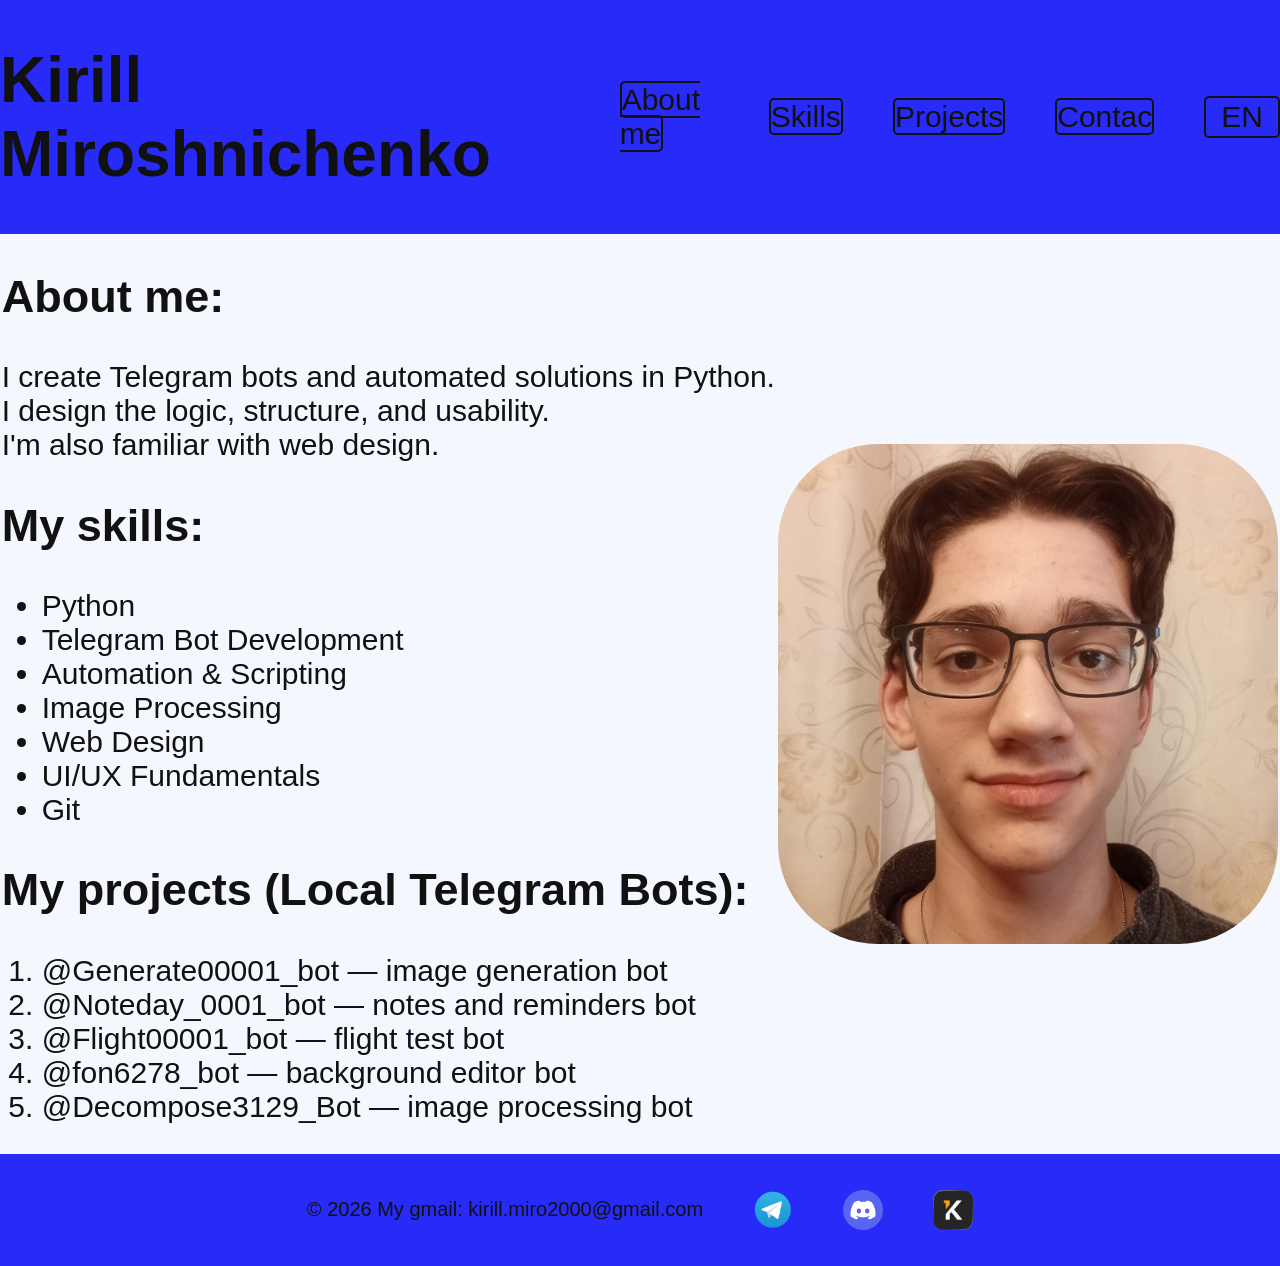
==== index.html @ a0fd9b2f "First commit" ====
<!DOCTYPE html>
<html lang="en">

<!-- HEAD -->
<head>
    <meta charset="UTF-8">
    <meta name="viewport" content="width=device-width, initial-scale=1.0">
    <title>Portfolio</title>
    <link rel="stylesheet" href="style.css">
</head>

<body>

<!-- HEADER -->
    <header>
        <h1>Kirill Miroshnichenko</h1>
        <nav>
            <ul>
                <li><a href="#about">About me</a></li>
                <li><a href="#skills">Skills</a></li>
                <li><a href="#projects">Projects</a></li>
                <li><a href="#contact">Contac</a></li>

                <!-- Языковая кнопка -->
                <li class="lang_menu">
                    <a id="lang_botton">EN</a>
                    <ul class="lang_dropdown">
                        <li><a id="lang_botton" href="ru.html">RU</a></li>
                        <li><a id="lang_botton" href="et.html">ET</a></li>
                    </ul>
                </li>
            </ul>
        </nav>
    </header>

<!-- MAIN -->
    <main>
    <article class="content">
        <article class="text_content">
            <section id="about">
                <h2>About me:</h2>
                <p>
                I create Telegram bots and automated solutions in Python.<br>
                I design the logic, structure, and usability.<br>
                I'm also familiar with web design.
                </p >
            </section>
            <section id="skills">
                <h2>My skills:</h2>
                <ul>
                    <li>Python</li>
                    <li>Telegram Bot Development</li>
                    <li>Automation & Scripting</li>
                    <li>Image Processing</li>
                    <li>Web Design</li>
                    <li>UI/UX Fundamentals</li>
                    <li>Git</li>
                </ul>
            </section>
            <section id="projects">
                <h2>My projects (Local Telegram Bots):</h2>
                <ol>
                    <li>
                        <a href="https://t.me/Generate00001_bot" target="_blank">@Generate00001_bot</a>
                        — image generation bot
                    </li>
                    <li>
                        <a href="https://t.me/Noteday_0001_bot" target="_blank">@Noteday_0001_bot</a>
                        — notes and reminders bot
                    </li>
                    <li>
                        <a href="https://t.me/Flight00001_bot" target="_blank">@Flight00001_bot</a>
                        — flight test bot
                    </li>
                    <li>
                        <a href="https://t.me/fon6278_bot" target="_blank">@fon6278_bot</a>
                        — background editor bot
                    </li>
                    <li>
                        <a href="https://t.me/Decompose3129_Bot" target="_blank">@Decompose3129_Bot</a>
                        — image processing bot
                    </li>
                </ol>
            </section>
        </article>
        <img class="profile_img" src="images/My_foto.png" alt="Profile photo: A square, blue background with less-than—slash—greater-than signs, underlined with two lines.">
    </article>
    </main>

<!-- FOOTER -->
<footer>
    <p id="contact">© 2026 My gmail: kirill.miro2000@gmail.com</p>
    <ul>
        <li>
            <a href="https://t.me/kirillmiro2000" target="_blank">
                <img src="images/Telegram_Messenger.png" width="40" alt="Telegram_Messenger foto">
            </a>
        </li>
        <li>
            <a href="https://discord.gg/gztjpwzr" target="_blank">
                <img src="images/Discord_Messender.png" width="40" alt="Discord_Messender foto">
            </a>
        </li>
        <li>
            <a href="https://kwork.ru/user/kirillmiro2000">
                <img src="images/Kwork_foto_1.png" width="40" alt="Kwork platforme foto">
            </a>
        </li>
    </ul>
</footer>

</body>
</html>
---- style.css ----
body {
    font-family: Arial, sans-serif;
    margin: 0;
    padding: 0;
    background: #F5F7FF;
    color: #111111;
}

/* HEADER */

header {
    display: flex;
    justify-content: space-around;
    align-items: center;
    background-color: #282BF8;
}

h1{
    font-size: 64px;
    color: #111111;
}

nav ul {
    display: flex;
    align-items: center;
    gap: 50px;
    font-size: 30px;
    list-style: none;
    padding: 0;
}

nav a:not(#lang_botton){
    text-decoration: none;
    border: 2px solid #111111;
    border-radius: 5px;
    color: #111111;
    transition: color 0.3s ease, border-color 0.3s ease;
}

nav a:hover:not(#lang_botton) {
    color: #5A6BFF;
    border-color: #5A6BFF;
}

/* MAIN */

.content {
    display: flex;
    justify-content: space-around;
    align-items: center;
}

.text_content{
    font-size: 30px;
    color: #111111;
}

.profile_img {
    width: 500px;
    border-radius: 100px;
}

ol a {
    text-decoration: none;
    color: #111111;
    transition: color 0.3s ease;
}

ol a:hover {
    color: #5A6BFF;
}

/* FOOTER */

footer {
    display: flex;
    justify-content: center;
    align-items: center;
    color: #111111;
    background: #282BF8;
    gap: 50px;
}

footer p {
    font-size: 20px;
}


footer ul {
    display: flex;
    justify-content: center;
    gap: 50px;
    font-size: 36px;
    list-style: none;
    padding: 0;
}

footer a {
    display: flex;
    align-items: center;
    gap: 10px;
}

/* LANGUAGE MENU */

.lang_menu {
    display: flex;
    justify-content: center;
    position: relative;
    border: 2px solid #111111;
    border-radius: 5px;
    padding: 2px 15px;
}

.lang_dropdown {
    display: none;
    position: absolute;
    list-style: none;
    top: 100%;
    z-index: 1000;

}

.lang_dropdown li a {
    text-decoration: none;
    display: block;
    border: 2px solid #111111;
    border-radius: 5px;
    padding: 2px 15px;
    background: #F5F7FF;
    color: #111111;
    border-radius: 5;
}

.lang_dropdown li a:hover {
    background: #5A6BFF;
    color: white;
}

.lang_menu:hover .lang_dropdown {
    display: block;
}
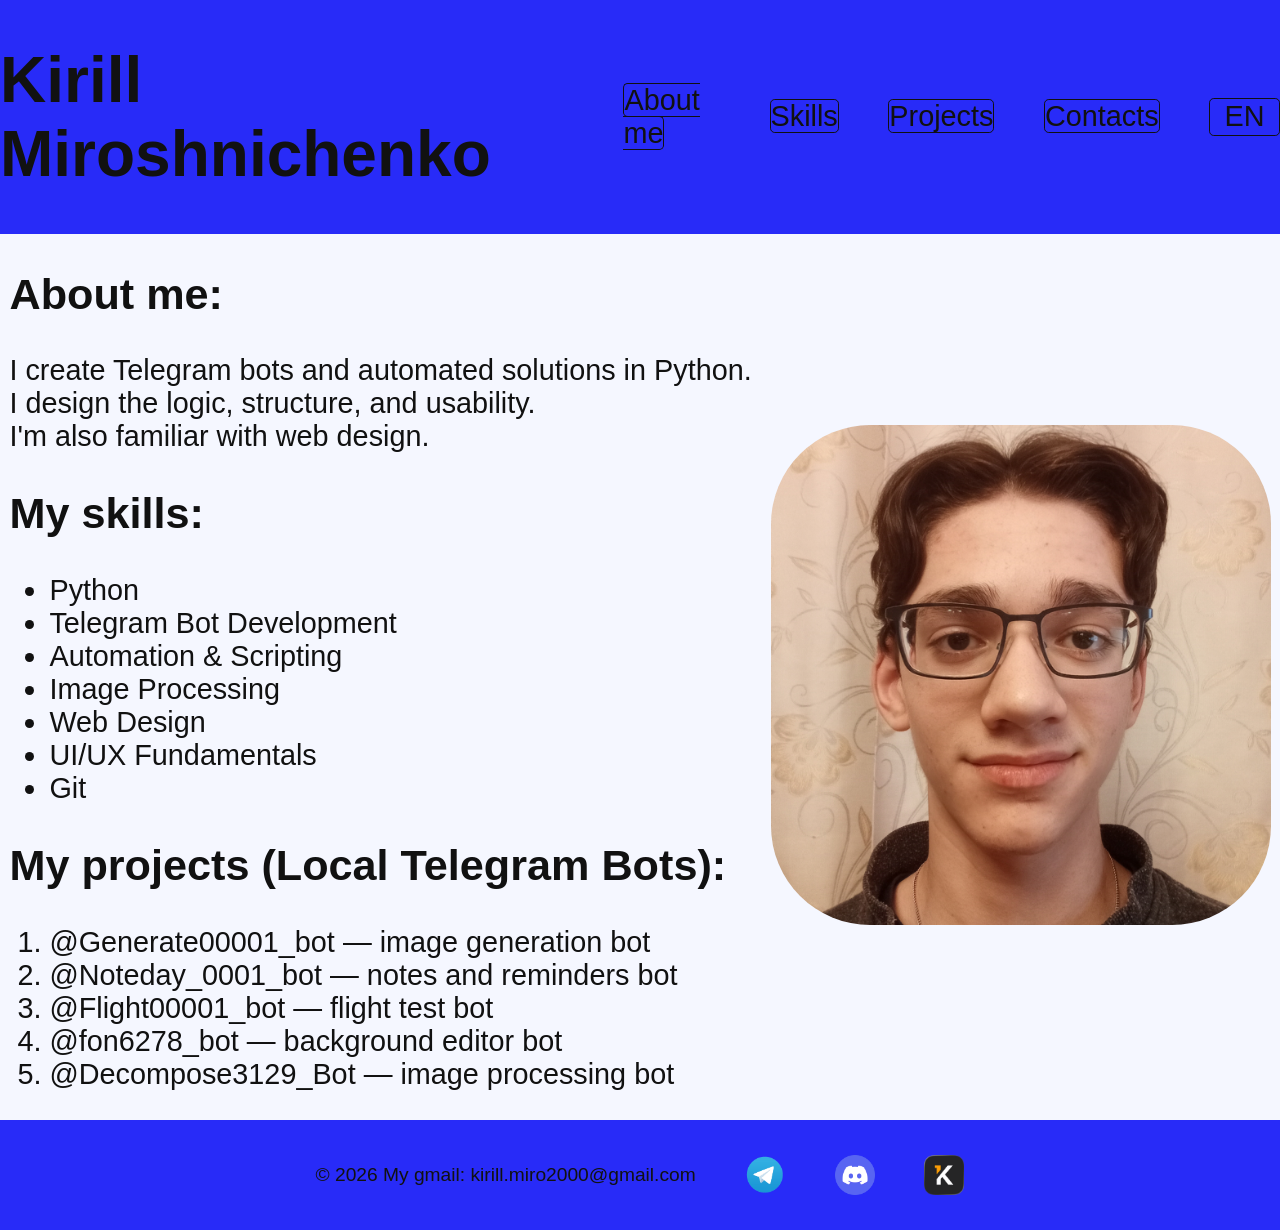
==== commit 6cd83f49: "Second commit" ====
--- a/index.html
+++ b/index.html
@@ -9,6 +9,7 @@
     <link rel="stylesheet" href="style.css">
 </head>
 
+<!-- BODY -->
 <body>
 
 <!-- HEADER -->
@@ -16,12 +17,13 @@
         <h1>Kirill Miroshnichenko</h1>
         <nav>
             <ul>
+            <!-- SECTION -->
                 <li><a href="#about">About me</a></li>
                 <li><a href="#skills">Skills</a></li>
                 <li><a href="#projects">Projects</a></li>
-                <li><a href="#contact">Contac</a></li>
+                <li><a href="#contact">Contacts</a></li>
 
-                <!-- Языковая кнопка -->
+            <!-- LANGUAGE_BOTTON -->
                 <li class="lang_menu">
                     <a id="lang_botton">EN</a>
                     <ul class="lang_dropdown">
@@ -35,79 +37,97 @@
 
 <!-- MAIN -->
     <main>
-    <article class="content">
-        <article class="text_content">
-            <section id="about">
-                <h2>About me:</h2>
-                <p>
-                I create Telegram bots and automated solutions in Python.<br>
-                I design the logic, structure, and usability.<br>
-                I'm also familiar with web design.
-                </p >
+        <section class="content">
+
+        <!-- TEXT -->
+            <section class="text_content">
+
+            <!-- ABOUT ME -->
+                <article id="about">
+                    <h2>About me:</h2>
+                    <p>
+                    I create Telegram bots and automated solutions in Python.<br>
+                    I design the logic, structure, and usability.<br>
+                    I'm also familiar with web design.
+                    </p >
+                </article>
+
+            <!-- MY SKILLS -->
+                <article id="skills">
+                    <h2>My skills:</h2>
+                    <ul>
+                        <li>Python</li>
+                        <li>Telegram Bot Development</li>
+                        <li>Automation & Scripting</li>
+                        <li>Image Processing</li>
+                        <li>Web Design</li>
+                        <li>UI/UX Fundamentals</li>
+                        <li>Git</li>
+                    </ul>
+                </article>
+
+            <!-- MY PROJECTS -->
+                <article id="projects">
+                    <h2>My projects (Local Telegram Bots):</h2>
+                    <ol>
+                        <li>
+                            <a href="https://t.me/Generate00001_bot" target="_blank">@Generate00001_bot</a>
+                            — image generation bot
+                        </li>
+                        <li>
+                            <a href="https://t.me/Noteday_0001_bot" target="_blank">@Noteday_0001_bot</a>
+                            — notes and reminders bot
+                        </li>
+                        <li>
+                            <a href="https://t.me/Flight00001_bot" target="_blank">@Flight00001_bot</a>
+                            — flight test bot
+                        </li>
+                        <li>
+                            <a href="https://t.me/fon6278_bot" target="_blank">@fon6278_bot</a>
+                            — background editor bot
+                        </li>
+                        <li>
+                            <a href="https://t.me/Decompose3129_Bot" target="_blank">@Decompose3129_Bot</a>
+                            — image processing bot
+                        </li>
+                    </ol>
+                </article>
             </section>
-            <section id="skills">
-                <h2>My skills:</h2>
-                <ul>
-                    <li>Python</li>
-                    <li>Telegram Bot Development</li>
-                    <li>Automation & Scripting</li>
-                    <li>Image Processing</li>
-                    <li>Web Design</li>
-                    <li>UI/UX Fundamentals</li>
-                    <li>Git</li>
-                </ul>
+
+        <!-- IMG -->
+            <section>
+                <img class="profile_img" src="images/My_foto.png" alt="My profile photo.">
             </section>
-            <section id="projects">
-                <h2>My projects (Local Telegram Bots):</h2>
-                <ol>
-                    <li>
-                        <a href="https://t.me/Generate00001_bot" target="_blank">@Generate00001_bot</a>
-                        — image generation bot
-                    </li>
-                    <li>
-                        <a href="https://t.me/Noteday_0001_bot" target="_blank">@Noteday_0001_bot</a>
-                        — notes and reminders bot
-                    </li>
-                    <li>
-                        <a href="https://t.me/Flight00001_bot" target="_blank">@Flight00001_bot</a>
-                        — flight test bot
-                    </li>
-                    <li>
-                        <a href="https://t.me/fon6278_bot" target="_blank">@fon6278_bot</a>
-                        — background editor bot
-                    </li>
-                    <li>
-                        <a href="https://t.me/Decompose3129_Bot" target="_blank">@Decompose3129_Bot</a>
-                        — image processing bot
-                    </li>
-                </ol>
-            </section>
-        </article>
-        <img class="profile_img" src="images/My_foto.png" alt="Profile photo: A square, blue background with less-than—slash—greater-than signs, underlined with two lines.">
-    </article>
+        </section>
     </main>
 
 <!-- FOOTER -->
-<footer>
-    <p id="contact">© 2026 My gmail: kirill.miro2000@gmail.com</p>
-    <ul>
-        <li>
-            <a href="https://t.me/kirillmiro2000" target="_blank">
-                <img src="images/Telegram_Messenger.png" width="40" alt="Telegram_Messenger foto">
-            </a>
-        </li>
-        <li>
-            <a href="https://discord.gg/gztjpwzr" target="_blank">
-                <img src="images/Discord_Messender.png" width="40" alt="Discord_Messender foto">
-            </a>
-        </li>
-        <li>
-            <a href="https://kwork.ru/user/kirillmiro2000">
-                <img src="images/Kwork_foto_1.png" width="40" alt="Kwork platforme foto">
-            </a>
-        </li>
-    </ul>
-</footer>
+    <footer>
+        <p id="contact">© 2026 My gmail: kirill.miro2000@gmail.com</p>
+        <ul>
+
+        <!-- TELEGRAM -->
+            <li>
+                <a href="https://t.me/kirillmiro2000" target="_blank">
+                    <img src="images/Telegram_Messenger.png" width="40" alt="Telegram_Messenger foto">
+                </a>
+            </li>
+
+        <!-- DISCORD -->
+            <li>
+                <a href="https://discord.gg/gztjpwzr" target="_blank">
+                    <img src="images/Discord_Messender.png" width="40" alt="Discord_Messender foto">
+                </a>
+            </li>
+
+        <!-- KWORK -->
+            <li>
+                <a href="https://kwork.ru/user/kirillmiro2000">
+                    <img src="images/Kwork_foto_1.png" width="40" alt="Kwork platforme foto">
+                </a>
+            </li>
+        </ul>
+    </footer>
 
 </body>
 </html>
--- a/style.css
+++ b/style.css
@@ -15,24 +15,24 @@
     background-color: #282BF8;
 }
 
-h1{
-    font-size: 64px;
+header h1{
+    font-size: 4rem;
     color: #111111;
 }
 
 nav ul {
     display: flex;
     align-items: center;
-    gap: 50px;
-    font-size: 30px;
+    gap: 3.1rem;
+    font-size: 1.8rem;
     list-style: none;
     padding: 0;
 }
 
-nav a:not(#lang_botton){
+nav a:not(#lang_botton) {
     text-decoration: none;
-    border: 2px solid #111111;
-    border-radius: 5px;
+    border: 0.1rem solid #111111;
+    border-radius: 0.3rem;
     color: #111111;
     transition: color 0.3s ease, border-color 0.3s ease;
 }
@@ -51,13 +51,13 @@
 }
 
 .text_content{
-    font-size: 30px;
+    font-size: 1.8rem;
     color: #111111;
 }
 
 .profile_img {
-    width: 500px;
-    border-radius: 100px;
+    max-width: 500px;
+    border-radius: 6.2rem;
 }
 
 ol a {
@@ -78,19 +78,18 @@
     align-items: center;
     color: #111111;
     background: #282BF8;
-    gap: 50px;
+    gap: 3.1rem;
 }
 
 footer p {
-    font-size: 20px;
+    font-size: 1.2rem;
 }
-
 
 footer ul {
     display: flex;
     justify-content: center;
-    gap: 50px;
-    font-size: 36px;
+    gap: 3.1rem;
+    font-size: 2.2rem;
     list-style: none;
     padding: 0;
 }
@@ -98,7 +97,7 @@
 footer a {
     display: flex;
     align-items: center;
-    gap: 10px;
+    gap: 0.6rem;
 }
 
 /* LANGUAGE MENU */
@@ -107,9 +106,9 @@
     display: flex;
     justify-content: center;
     position: relative;
-    border: 2px solid #111111;
-    border-radius: 5px;
-    padding: 2px 15px;
+    border: 0.1rem solid #111111;
+    border-radius: 0.3rem;
+    padding: 0.1rem 0.9rem;
 }
 
 .lang_dropdown {
@@ -124,12 +123,12 @@
 .lang_dropdown li a {
     text-decoration: none;
     display: block;
-    border: 2px solid #111111;
-    border-radius: 5px;
-    padding: 2px 15px;
+    border: 0.1rem solid #111111;
+    border-radius: 0.3rem;
+    padding: 0.1rem 0.9rem;
     background: #F5F7FF;
     color: #111111;
-    border-radius: 5;
+    transition: color 0.3s ease, background-color 0.3s ease;
 }
 
 .lang_dropdown li a:hover {
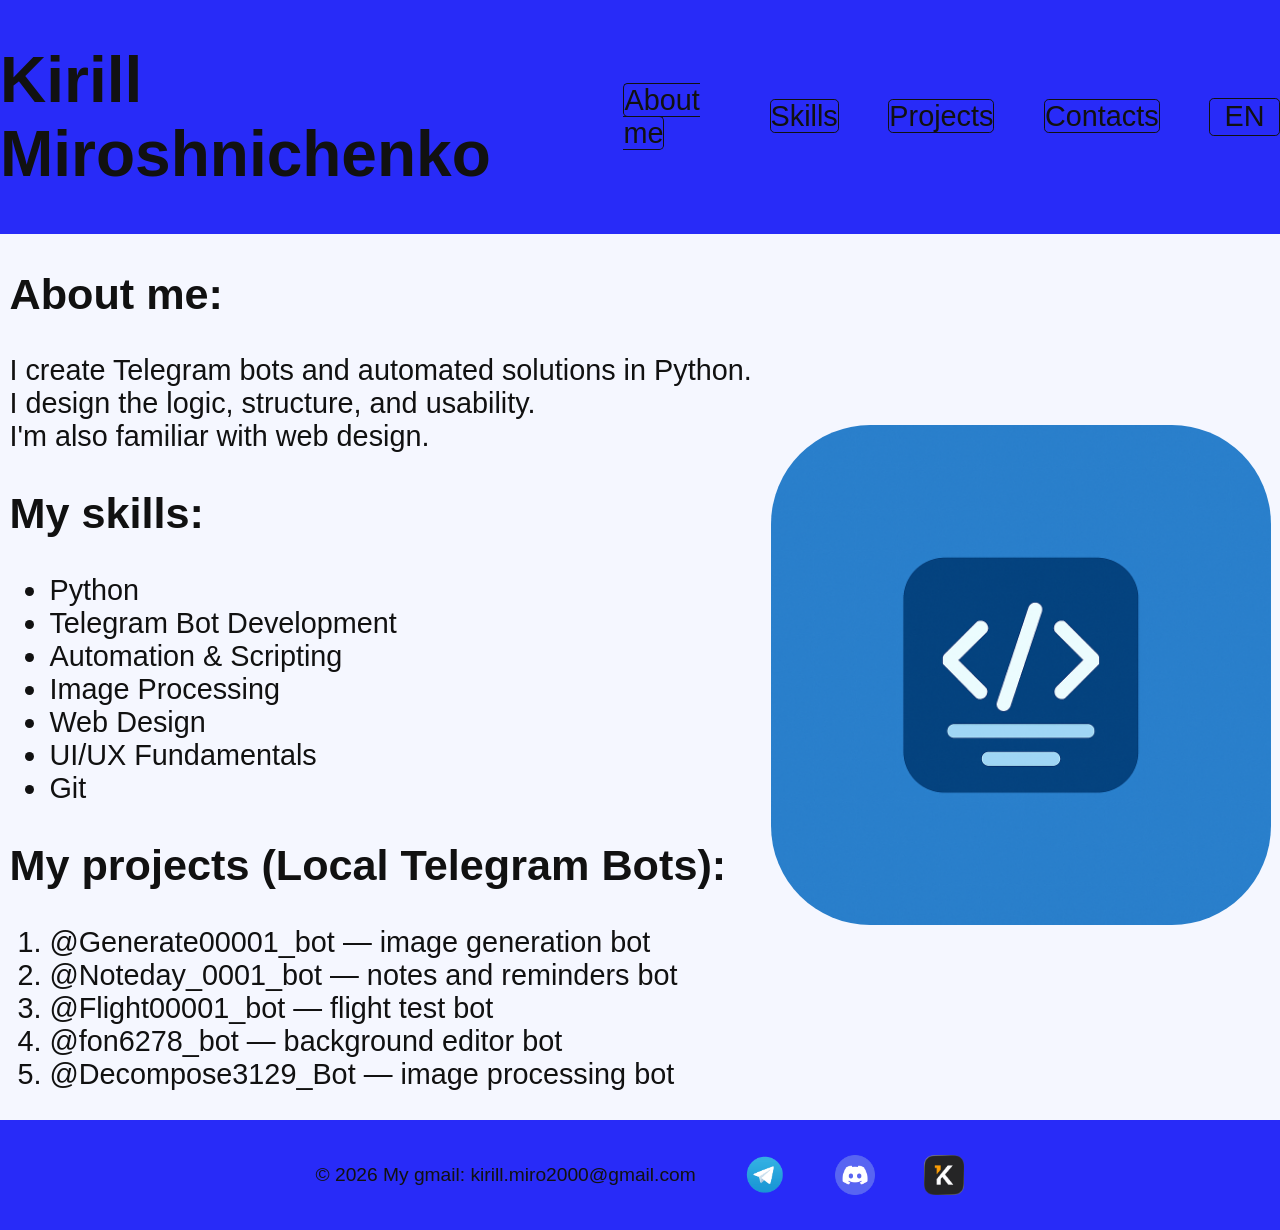
==== commit c5d0e35e: "Fourth commit" ====
--- a/index.html
+++ b/index.html
@@ -96,7 +96,7 @@
 
         <!-- IMG -->
             <section>
-                <img class="profile_img" src="images/My_foto.png" alt="My profile photo.">
+                <img class="profile_img" src="images/Аватарка.png" alt="My profile photo.">
             </section>
         </section>
     </main>
--- a/style.css
+++ b/style.css
@@ -1,3 +1,4 @@
+/* BODY */
 body {
     font-family: Arial, sans-serif;
     margin: 0;
@@ -117,7 +118,6 @@
     list-style: none;
     top: 100%;
     z-index: 1000;
-
 }
 
 .lang_dropdown li a {
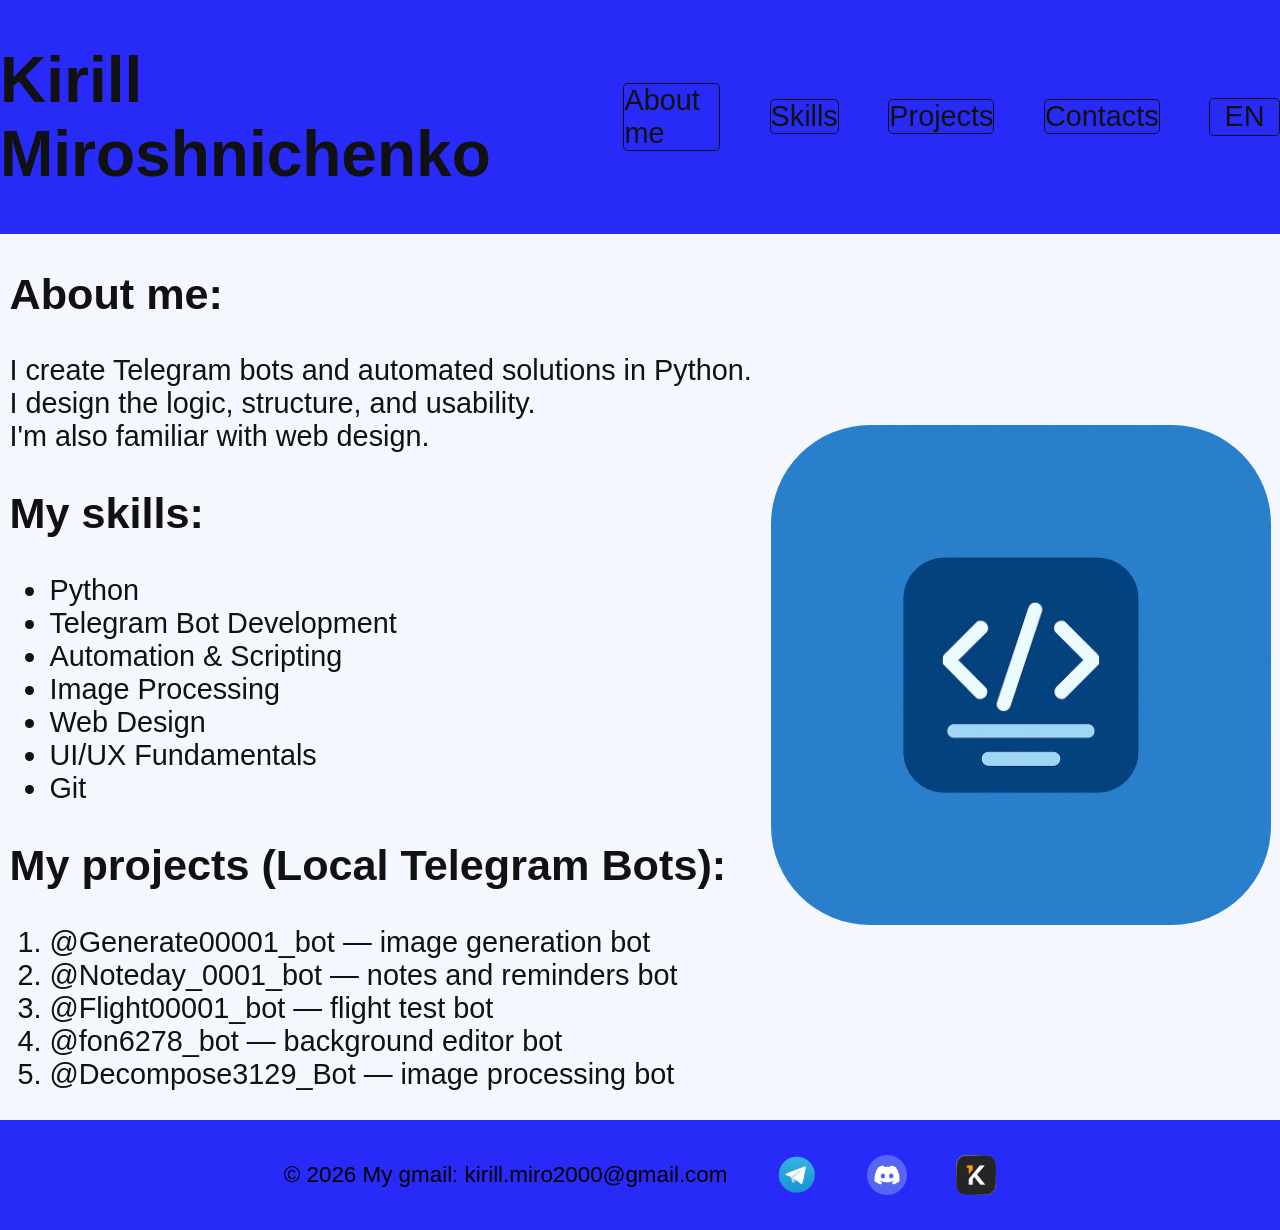
==== commit ec403f47: "Fifth commit" ====
--- a/index.html
+++ b/index.html
@@ -25,10 +25,10 @@
 
             <!-- LANGUAGE_BOTTON -->
                 <li class="lang_menu">
-                    <a id="lang_botton">EN</a>
+                    <a class="lang_botton botton1">EN</a>
                     <ul class="lang_dropdown">
-                        <li><a id="lang_botton" href="ru.html">RU</a></li>
-                        <li><a id="lang_botton" href="et.html">ET</a></li>
+                        <li><a class="lang_botton botton2" href="ru.html">RU</a></li>
+                        <li><a class="lang_botton botton3" href="et.html">ET</a></li>
                     </ul>
                 </li>
             </ul>
--- a/style.css
+++ b/style.css
@@ -30,17 +30,19 @@
     padding: 0;
 }
 
-nav a:not(#lang_botton) {
+nav a:not(.lang_botton) {
+    display: inline-block;
     text-decoration: none;
     border: 0.1rem solid #111111;
     border-radius: 0.3rem;
     color: #111111;
-    transition: color 0.3s ease, border-color 0.3s ease;
+    transition: color 0.3s ease, border-color 0.3s ease, transform 0.3s ease;
 }
 
-nav a:hover:not(#lang_botton) {
+nav a:hover:not(.lang_botton) {
     color: #5A6BFF;
     border-color: #5A6BFF;
+    transform: scale(1.15);
 }
 
 /* MAIN */
@@ -62,13 +64,16 @@
 }
 
 ol a {
+    display: inline-block;
     text-decoration: none;
     color: #111111;
-    transition: color 0.3s ease;
+    transition: color 0.3s ease, transform 0.3s ease, margin 0.3s ease;
 }
 
 ol a:hover {
     color: #5A6BFF;
+    transform: scale(1.1);
+    margin: 0 0.7rem;
 }
 
 /* FOOTER */
@@ -77,13 +82,13 @@
     display: flex;
     justify-content: center;
     align-items: center;
-    color: #111111;
+    color: #000000;
     background: #282BF8;
     gap: 3.1rem;
 }
 
 footer p {
-    font-size: 1.2rem;
+    font-size: 1.4rem;
 }
 
 footer ul {
@@ -99,6 +104,11 @@
     display: flex;
     align-items: center;
     gap: 0.6rem;
+    transition: transform 0.3s ease;
+}
+
+footer a:hover {
+    transform: scale(1.25);
 }
 
 /* LANGUAGE MENU */
@@ -107,9 +117,23 @@
     display: flex;
     justify-content: center;
     position: relative;
+}
+
+.botton1 {
+    display: flex;
+    justify-content: center;
+    position: relative;
     border: 0.1rem solid #111111;
     border-radius: 0.3rem;
     padding: 0.1rem 0.9rem;
+    transition: color 0.3s ease, background-color 0.3s ease, transform 0.3s ease, margin 0.3s ease;
+}
+
+.botton1:hover {
+    color: #5A6BFF;
+    background: white; 
+    transform: scale(1.15);
+    margin-bottom: 0.1rem;
 }
 
 .lang_dropdown {
@@ -122,18 +146,21 @@
 
 .lang_dropdown li a {
     text-decoration: none;
-    display: block;
+    display: inline-block;
+    min-width: 2.5rem;
     border: 0.1rem solid #111111;
     border-radius: 0.3rem;
     padding: 0.1rem 0.9rem;
     background: #F5F7FF;
     color: #111111;
-    transition: color 0.3s ease, background-color 0.3s ease;
+    transition: color 0.3s ease, background-color 0.3s ease, transform 0.3s ease, margin 0.3s ease;
 }
 
 .lang_dropdown li a:hover {
     background: #5A6BFF;
     color: white;
+    transform: scale(1.15);
+    margin: 0.1rem 0;
 }
 
 .lang_menu:hover .lang_dropdown {
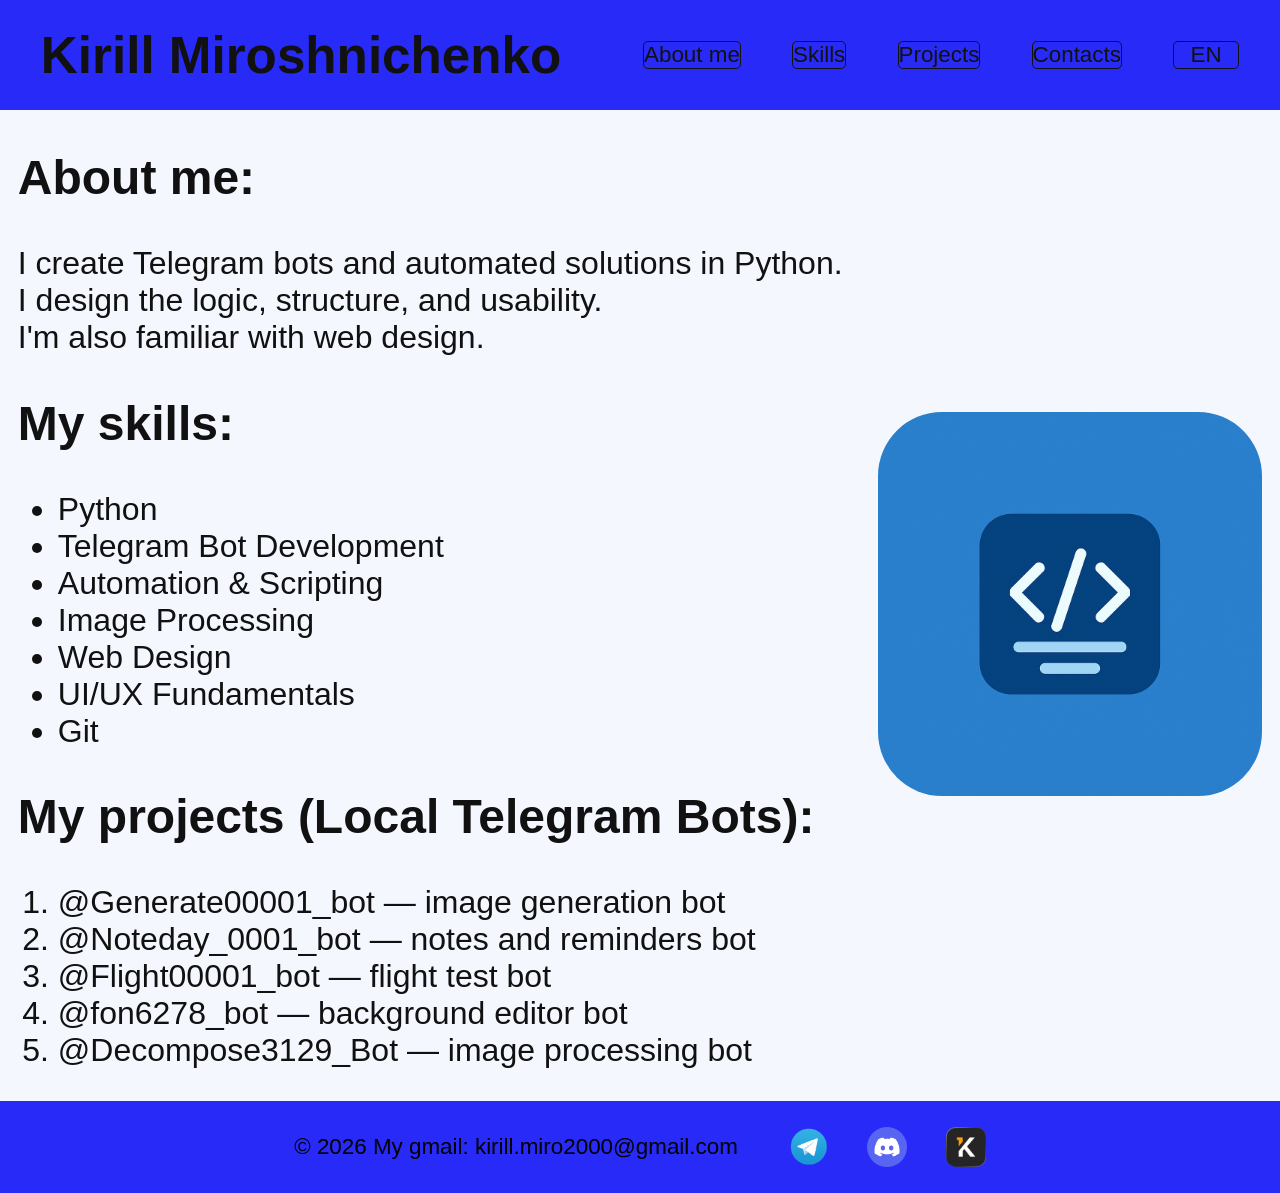
==== commit 9cbeb210: "Sixth commit" ====
--- a/index.html
+++ b/index.html
@@ -25,7 +25,10 @@
 
             <!-- LANGUAGE_BOTTON -->
                 <li class="lang_menu">
-                    <a class="lang_botton botton1">EN</a>
+                    <input type="checkbox" id="lang-trigger" class="lang_checkbox">
+                    
+                    <label class="lang_botton botton1" for="lang-trigger">EN</label>
+                    
                     <ul class="lang_dropdown">
                         <li><a class="lang_botton botton2" href="ru.html">RU</a></li>
                         <li><a class="lang_botton botton3" href="et.html">ET</a></li>
--- a/style.css
+++ b/style.css
@@ -11,29 +11,32 @@
 
 header {
     display: flex;
+    flex-wrap: wrap;
     justify-content: space-around;
     align-items: center;
     background-color: #282BF8;
 }
 
 header h1{
-    font-size: 4rem;
-    color: #111111;
+    font-size: clamp(1.5rem, 4vw, 4rem);
+    color: #111111;
+    margin: clamp(0.4rem, 2vw, 2rem);
 }
 
 nav ul {
     display: flex;
     align-items: center;
-    gap: 3.1rem;
-    font-size: 1.8rem;
+    gap: clamp(0.8rem, 4vw, 3.5rem);
+    font-size: clamp(0.8rem, 1.75vw, 1.8rem);
     list-style: none;
     padding: 0;
+    margin: clamp(0.4rem, 2vw, 2rem);
 }
 
 nav a:not(.lang_botton) {
     display: inline-block;
     text-decoration: none;
-    border: 0.1rem solid #111111;
+    border: 0.06rem solid #111111;
     border-radius: 0.3rem;
     color: #111111;
     transition: color 0.3s ease, border-color 0.3s ease, transform 0.3s ease;
@@ -54,13 +57,13 @@
 }
 
 .text_content{
-    font-size: 1.8rem;
+    font-size: clamp(0.1rem, 3vw, 2rem);
     color: #111111;
 }
 
 .profile_img {
-    max-width: 500px;
-    border-radius: 6.2rem;
+    max-width: clamp(10rem, 30vw, 31.25rem);
+    border-radius: clamp(1rem, 5vw, 6.2rem);
 }
 
 ol a {
@@ -84,19 +87,20 @@
     align-items: center;
     color: #000000;
     background: #282BF8;
-    gap: 3.1rem;
 }
 
 footer p {
-    font-size: 1.4rem;
+    font-size: clamp(1rem, 1.75vw, 1.4rem);
+    margin: clamp(0.5rem, 2.5vw, 1.6rem);
 }
 
 footer ul {
     display: flex;
     justify-content: center;
-    gap: 3.1rem;
-    font-size: 2.2rem;
+    gap: clamp(1.5rem, 3vw, 3.1rem);
+    font-size: clamp(0.5rem, 1.5vw, 1.6rem);
     list-style: none;
+    margin: clamp(0.5rem, 2vw, 1.6rem);
     padding: 0;
 }
 
@@ -114,43 +118,54 @@
 /* LANGUAGE MENU */
 
 .lang_menu {
-    display: flex;
-    justify-content: center;
+    display: inline-block;
     position: relative;
 }
 
+.lang_checkbox {
+    display: none;
+}
+
 .botton1 {
     display: flex;
     justify-content: center;
-    position: relative;
-    border: 0.1rem solid #111111;
+    align-items: center;
+    width: clamp(2rem, 5vw, 4.5rem); 
+    border: 0.06rem solid #111111;
     border-radius: 0.3rem;
-    padding: 0.1rem 0.9rem;
     transition: color 0.3s ease, background-color 0.3s ease, transform 0.3s ease, margin 0.3s ease;
-}
-
-.botton1:hover {
+    text-decoration: none;
+    color: #111111;
+    cursor: pointer;
+    user-select: none; 
+}
+
+.lang_checkbox:checked ~ .botton1 {
     color: #5A6BFF;
-    background: white; 
-    transform: scale(1.15);
-    margin-bottom: 0.1rem;
+    border-color: #5A6BFF;
 }
 
 .lang_dropdown {
-    display: none;
+    display: none;  
     position: absolute;
+    top: 100%;
+    left: 0;
+    width: clamp(2rem, 5vw, 4.5rem); 
     list-style: none;
-    top: 100%;
-    z-index: 1000;
+    padding: 0;
+    margin: 0;
+    background: transparent; 
+    z-index: 10;
 }
 
 .lang_dropdown li a {
     text-decoration: none;
-    display: inline-block;
-    min-width: 2.5rem;
-    border: 0.1rem solid #111111;
+    display: flex;
+    justify-content: center;
+    align-items: center;
+    width: 100%; 
+    border: 0.06rem solid #111111;
     border-radius: 0.3rem;
-    padding: 0.1rem 0.9rem;
     background: #F5F7FF;
     color: #111111;
     transition: color 0.3s ease, background-color 0.3s ease, transform 0.3s ease, margin 0.3s ease;
@@ -159,10 +174,37 @@
 .lang_dropdown li a:hover {
     background: #5A6BFF;
     color: white;
-    transform: scale(1.15);
-    margin: 0.1rem 0;
-}
-
-.lang_menu:hover .lang_dropdown {
+}
+
+.lang_checkbox:checked ~ .lang_dropdown {
     display: block;
+}
+
+
+/* MEDIA QUERIES */
+
+@media (max-width: 1000px) {
+    .content{
+        flex-wrap: wrap;
+    }
+    .text_content{
+        order: 2;
+    }
+    .profile_img{
+        order: 1;
+        margin: 1rem 0;
+    }
+}
+
+@media (max-width: 800px) {
+    footer{
+        flex-wrap: wrap;
+        padding: 0;
+    }
+}
+
+@media (max-width: 673px) {
+    header h1{
+        margin: clamp(0.4rem, 2vw, 2rem) clamp(0.4rem, 2vw, 2rem) 0 clamp(0.4rem, 2vw, 2rem);
+    }
 }
